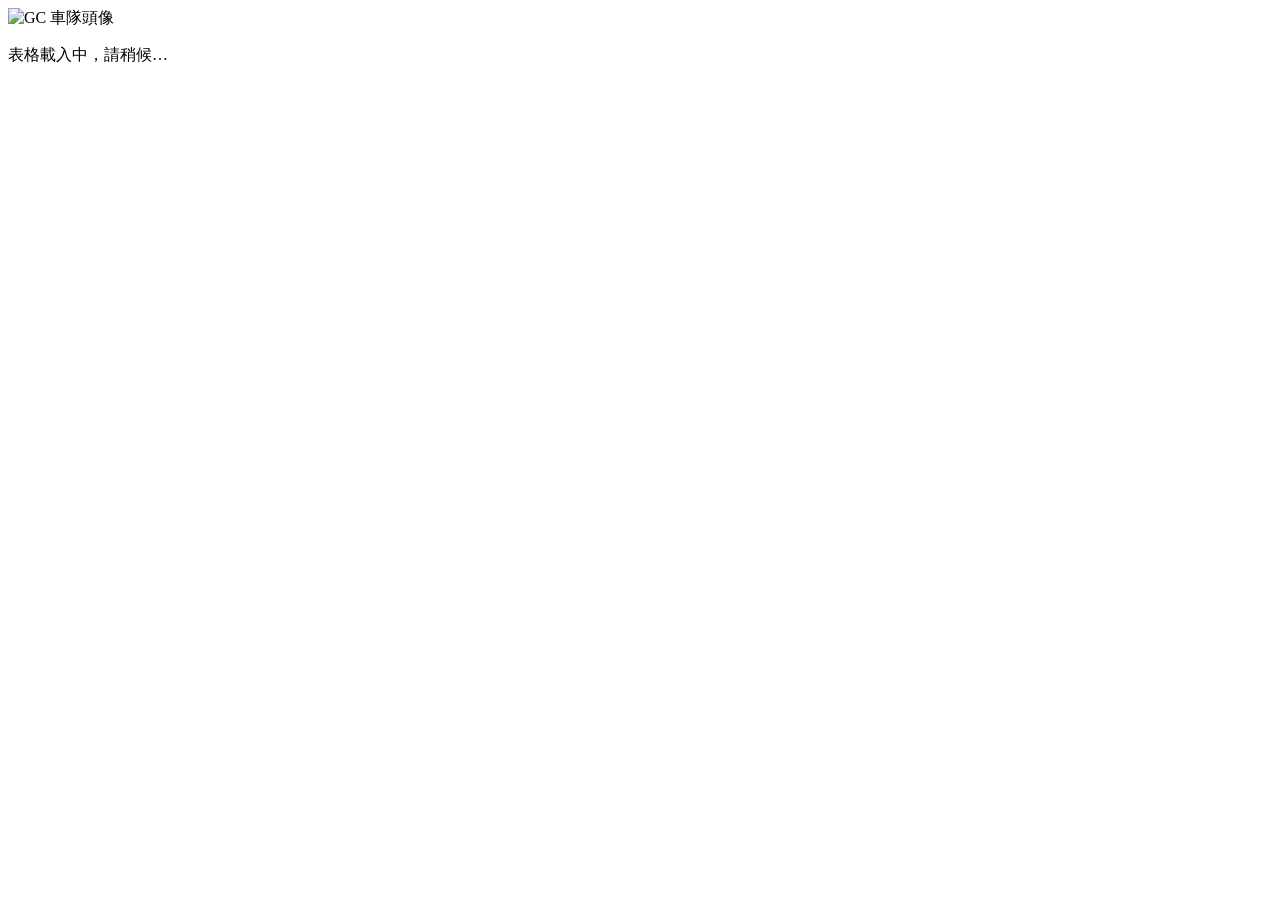
==== v5716/index.html @ b9712a08 "發布 GC V5.7.16 最終畢業版：v5716/index.html" ====
<!DOCTYPE html>
<html lang="zh-TW">
<head>
  <meta charset="utf-8">
  <meta http-equiv="Cache-Control" content="no-cache, no-store, must-revalidate">
  <meta http-equiv="Pragma" content="no-cache">
  <meta http-equiv="Expires" content="0">
  <meta name="viewport" content="width=device-width, initial-scale=1, viewport-fit=cover">
  <meta name="color-scheme" content="light">
  <title>GC 台中白牌車隊 24H</title>
  <link rel="stylesheet" href="style.css?v=1785957898">
  <script>
    if (new URLSearchParams(location.search).get('preview') !== '1') {
      document.write('<script src="https://static.line-scdn.net/liff/edge/2/sdk.js"><\/script>');
    }
  </script>
  <script src="form-config.js?v=1785957898"></script>
  <script defer src="app-v5716.js?v=1785957898"></script>
</head>
<body>
  <main id="app" aria-live="polite">
    <section class="loading-card">
      <img class="brand-avatar" src="表格頭像_直接更換.png?v=1785957898" alt="GC 車隊頭像">
      <p id="loadingText">表格載入中，請稍候…</p>
    </section>
  </main>
</body>
</html>
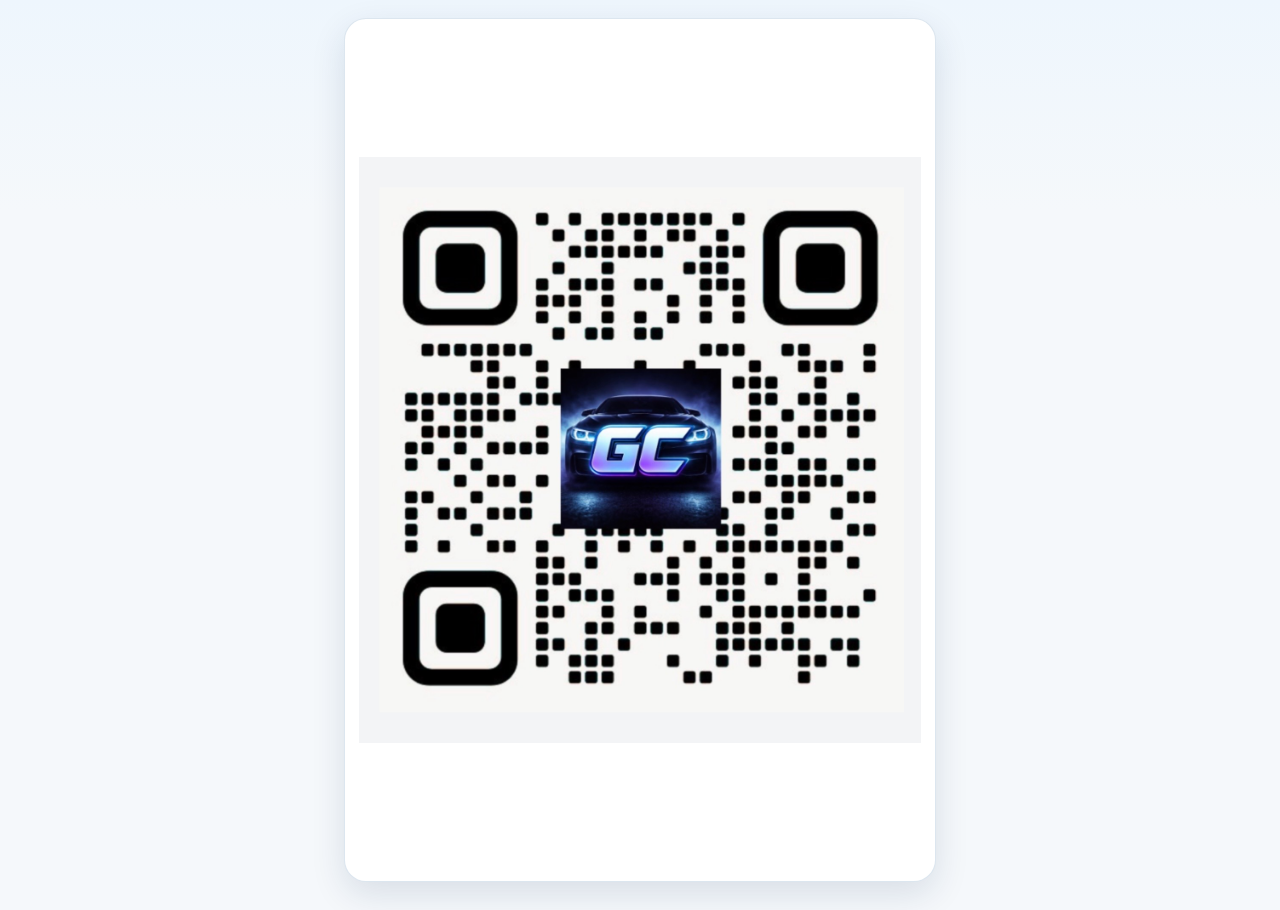
==== commit fe81da01: "發布 GC V5.7.16 最終畢業版：v5716/index.html" ====
--- a/v5716/index.html
+++ b/v5716/index.html
@@ -8,19 +8,19 @@
   <meta name="viewport" content="width=device-width, initial-scale=1, viewport-fit=cover">
   <meta name="color-scheme" content="light">
   <title>GC 台中白牌車隊 24H</title>
-  <link rel="stylesheet" href="style.css?v=1785957898">
+  <link rel="stylesheet" href="style.css?v=1785958320">
   <script>
     if (new URLSearchParams(location.search).get('preview') !== '1') {
       document.write('<script src="https://static.line-scdn.net/liff/edge/2/sdk.js"><\/script>');
     }
   </script>
-  <script src="form-config.js?v=1785957898"></script>
-  <script defer src="app-v5716.js?v=1785957898"></script>
+  <script src="form-config.js?v=1785958320"></script>
+  <script defer src="app-v5716.js?v=1785958320"></script>
 </head>
 <body>
   <main id="app" aria-live="polite">
     <section class="loading-card">
-      <img class="brand-avatar" src="表格頭像_直接更換.png?v=1785957898" alt="GC 車隊頭像">
+      <img class="brand-avatar" src="表格頭像_直接更換.png?v=1785958320" alt="GC 車隊頭像">
       <p id="loadingText">表格載入中，請稍候…</p>
     </section>
   </main>
--- a/v5716/style.css
+++ b/v5716/style.css
@@ -0,0 +1,666 @@
+:root {
+  --navy: #173d6b;
+  --navy-deep: #102d51;
+  --blue: #2e6fb2;
+  --blue-soft: #eef6fd;
+  --line: #d9e4ee;
+  --text: #22303d;
+  --muted: #687787;
+  --danger: #b42318;
+  --success: #18794e;
+  --surface: #ffffff;
+  --page: #f5f8fb;
+  --shadow: 0 12px 34px rgba(16, 45, 81, .12);
+}
+
+* { box-sizing: border-box; }
+html, body { min-height: 100%; }
+body {
+  margin: 0;
+  font-family: -apple-system, BlinkMacSystemFont, "Segoe UI", "Noto Sans TC", "PingFang TC", "Microsoft JhengHei", sans-serif;
+  color: var(--text);
+  background: linear-gradient(180deg, #eef6fd 0, var(--page) 210px, var(--page) 100%);
+  -webkit-font-smoothing: antialiased;
+}
+button, input, textarea { font: inherit; }
+button { touch-action: manipulation; }
+
+#app {
+  width: 100%;
+  max-width: 620px;
+  min-height: 100vh;
+  margin: 0 auto;
+  padding: 18px 14px calc(28px + env(safe-area-inset-bottom));
+}
+
+.loading-card, .form-card, .success-card, .error-card, .qr-page {
+  background: var(--surface);
+  border: 1px solid rgba(217, 228, 238, .92);
+  border-radius: 22px;
+  box-shadow: var(--shadow);
+}
+.loading-card, .error-card, .success-card {
+  margin-top: 20vh;
+  padding: 34px 24px;
+  text-align: center;
+}
+
+.brand-header {
+  display: flex;
+  align-items: center;
+  gap: 12px;
+  padding: 5px 4px 15px;
+}
+.brand-avatar {
+  display: block;
+  flex: 0 0 48px;
+  width: 48px;
+  height: 48px;
+  object-fit: cover;
+  border-radius: 15px;
+  background: var(--navy-deep);
+  box-shadow: inset 0 0 0 1px rgba(255,255,255,.25), 0 7px 18px rgba(16,45,81,.2);
+}
+.brand-copy strong { display: block; color: var(--navy-deep); font-size: 17px; }
+.brand-copy span { display: block; margin-top: 2px; color: var(--muted); font-size: 12px; }
+
+.form-card { overflow: hidden; }
+.form-head {
+  padding: 22px 20px 17px;
+  border-bottom: 1px solid var(--line);
+  background: linear-gradient(135deg, #fff, #f2f8fd);
+}
+.form-head h1 { margin: 0; color: var(--navy-deep); font-size: 25px; letter-spacing: -.3px; }
+.form-head p { margin: 8px 0 0; color: var(--muted); font-size: 14px; line-height: 1.55; }
+.form-body { padding: 19px 18px 22px; }
+
+.field { margin-bottom: 17px; }
+.field > label, .field-label {
+  display: block;
+  margin-bottom: 7px;
+  color: var(--navy-deep);
+  font-weight: 700;
+  font-size: 15px;
+}
+.required::after { content: " *"; color: var(--danger); }
+.input, textarea {
+  display: block;
+  width: 100%;
+  min-height: 48px;
+  border: 1px solid #cbd9e5;
+  border-radius: 13px;
+  padding: 12px 13px;
+  color: var(--text);
+  background: #fff;
+  outline: none;
+  transition: border-color .15s ease, box-shadow .15s ease, background .15s ease;
+}
+textarea { min-height: 84px; resize: vertical; line-height: 1.5; }
+.input:focus, textarea:focus { border-color: var(--blue); box-shadow: 0 0 0 3px rgba(46,111,178,.13); }
+.input.invalid, textarea.invalid { border-color: var(--danger); background: #fffafa; }
+.hint { margin-top: 7px; color: var(--muted); font-size: 12.5px; line-height: 1.45; }
+.error-text { display: none; margin-top: 7px; color: var(--danger); font-size: 13px; font-weight: 600; }
+.error-text.show { display: block; }
+
+.segmented, .choice-row {
+  display: grid;
+  grid-template-columns: repeat(2, 1fr);
+  gap: 9px;
+}
+.choice {
+  position: relative;
+}
+.choice input {
+  position: absolute;
+  opacity: 0;
+  pointer-events: none;
+}
+.choice span {
+  display: grid;
+  min-height: 48px;
+  place-items: center;
+  padding: 10px 9px;
+  border: 1px solid #cbd9e5;
+  border-radius: 13px;
+  color: var(--navy-deep);
+  background: #fff;
+  font-weight: 700;
+  text-align: center;
+  transition: .15s ease;
+}
+.choice input:checked + span {
+  color: #fff;
+  border-color: var(--blue);
+  background: linear-gradient(135deg, var(--navy), var(--blue));
+  box-shadow: 0 6px 16px rgba(46,111,178,.2);
+}
+
+.schedule-grid {
+  display: grid;
+  grid-template-columns: 1fr 1fr;
+  gap: 10px;
+  margin-bottom: 17px;
+}
+.hidden { display: none !important; }
+
+.optional-box {
+  margin: 4px 0 17px;
+  border: 1px solid var(--line);
+  border-radius: 14px;
+  background: #fbfdff;
+  overflow: hidden;
+}
+.optional-box summary {
+  cursor: pointer;
+  padding: 14px 15px;
+  color: var(--navy-deep);
+  font-weight: 750;
+  list-style: none;
+  user-select: none;
+}
+.optional-box summary::-webkit-details-marker { display: none; }
+.optional-box summary::after { content: "＋"; float: right; color: var(--blue); }
+.optional-box[open] summary::after { content: "－"; }
+.optional-content { padding: 2px 14px 2px; border-top: 1px solid var(--line); }
+.optional-content .field:first-child { margin-top: 14px; }
+
+.notice {
+  margin: 4px 0 16px;
+  padding: 12px 13px;
+  border-radius: 13px;
+  color: #385269;
+  background: var(--blue-soft);
+  font-size: 13px;
+  line-height: 1.55;
+}
+.notice p { margin: 0; }
+.notice p + p { margin-top: 4px; }
+.preview-notice { background: #fff7e6; color: #795b16; }
+
+.submit-btn, .back-btn {
+  width: 100%;
+  min-height: 52px;
+  border: 0;
+  border-radius: 14px;
+  padding: 12px 16px;
+  font-weight: 800;
+  cursor: pointer;
+}
+.submit-btn {
+  color: #fff;
+  background: linear-gradient(135deg, var(--navy-deep), var(--blue));
+  box-shadow: 0 9px 22px rgba(16,45,81,.24);
+}
+.submit-btn:disabled { opacity: .58; cursor: not-allowed; box-shadow: none; }
+.back-btn { margin-top: 19px; color: #fff; background: var(--navy); }
+
+.global-error {
+  display: none;
+  margin: 0 0 14px;
+  padding: 11px 12px;
+  color: var(--danger);
+  background: #fff1f0;
+  border: 1px solid #ffd2ce;
+  border-radius: 12px;
+  font-size: 13px;
+  line-height: 1.5;
+}
+.global-error.show { display: block; }
+
+.success-card { margin-top: 8vh; padding: 28px 22px 24px; }
+.success-icon {
+  display: grid;
+  place-items: center;
+  width: 66px;
+  height: 66px;
+  margin: 0 auto 16px;
+  border-radius: 50%;
+  color: #fff;
+  background: var(--success);
+  font-size: 31px;
+  font-weight: 800;
+}
+.success-card h1 { margin: 0; color: var(--navy-deep); font-size: 24px; }
+.success-lines { margin-top: 18px; text-align: left; }
+.success-lines p { margin: 0 0 11px; line-height: 1.65; color: #364858; }
+
+.error-card h1 { color: var(--navy-deep); }
+.error-card p { color: var(--muted); line-height: 1.65; }
+
+.qr-page {
+  min-height: calc(100vh - 36px);
+  display: flex;
+  justify-content: center;
+  align-items: center;
+  padding: 14px;
+}
+.qr-page img { display: block; max-width: 100%; max-height: calc(100vh - 66px); width: auto; height: auto; }
+
+@media (max-width: 380px) {
+  #app { padding-left: 10px; padding-right: 10px; }
+  .form-body { padding-left: 14px; padding-right: 14px; }
+  .form-head { padding-left: 16px; padding-right: 16px; }
+  .schedule-grid { grid-template-columns: 1fr; }
+}
+
+
+/* 最近地址展開區塊強化辨識 */
+.address-field, .recent-address-control, .recent-panel { overflow-anchor: none; }
+.recent-address-control { margin-top: 8px; }
+.recent-toggle {
+  display: flex;
+  align-items: center;
+  width: 100%;
+  min-height: 40px;
+  padding: 8px 11px;
+  border: 1px solid #bfd0df;
+  border-radius: 11px;
+  color: #38566f;
+  background: #f1f6fb;
+  font-size: 13px;
+  font-weight: 700;
+  text-align: left;
+  cursor: pointer;
+  transition: background .15s ease, border-color .15s ease, box-shadow .15s ease;
+}
+.recent-toggle[aria-expanded="true"] {
+  border-color: #8faac1;
+  background: #e2edf7;
+  box-shadow: 0 3px 12px rgba(24, 65, 102, .10);
+}
+.recent-count { margin-left: 3px; color: #667f93; font-weight: 700; }
+.recent-chevron { margin-left: auto; color: var(--blue); font-size: 16px; transition: transform .15s ease; }
+.recent-toggle[aria-expanded="true"] .recent-chevron { transform: rotate(180deg); }
+.recent-panel {
+  margin-top: 7px;
+  padding: 10px;
+  border: 1px solid #a9bfd2;
+  border-radius: 12px;
+  background: #eaf2f8;
+  box-shadow: 0 10px 24px rgba(16,45,81,.12);
+}
+.recent-helper {
+  margin: 0 2px 8px;
+  color: #637d92;
+  font-size: 12px;
+  font-weight: 600;
+}
+.recent-list { display: grid; gap: 8px; }
+.recent-row {
+  display: grid;
+  grid-template-columns: minmax(0, 1fr) auto;
+  gap: 7px;
+  align-items: stretch;
+}
+.recent-use, .recent-delete, .recent-clear {
+  border: 1px solid #c3d4e2;
+  border-radius: 10px;
+  background: #fff;
+  cursor: pointer;
+}
+.recent-use {
+  min-width: 0;
+  padding: 9px 10px;
+  color: var(--navy-deep);
+  background: #fff;
+  text-align: left;
+  line-height: 1.45;
+  box-shadow: 0 2px 6px rgba(16,45,81,.05);
+}
+.recent-use:active { background: #f4f8fc; }
+.recent-use span {
+  display: -webkit-box;
+  overflow: hidden;
+  -webkit-box-orient: vertical;
+  -webkit-line-clamp: 2;
+  overflow-wrap: anywhere;
+}
+.recent-delete {
+  padding: 7px 10px;
+  border-color: #e5c7c1;
+  color: #8b3a32;
+  background: #fff5f3;
+  font-size: 12.5px;
+  font-weight: 700;
+}
+.recent-clear {
+  width: 100%;
+  margin-top: 9px;
+  padding: 8px 10px;
+  border-color: #b9ccdc;
+  color: #526c81;
+  background: #f9fbfd;
+  font-size: 12.5px;
+  font-weight: 700;
+}
+
+body.modal-open { overflow: hidden; }
+.confirm-overlay {
+  position: fixed;
+  z-index: 1000;
+  inset: 0;
+  display: flex;
+  align-items: flex-end;
+  justify-content: center;
+  padding: 18px 12px calc(18px + env(safe-area-inset-bottom));
+  background: rgba(10, 27, 46, .55);
+  backdrop-filter: blur(3px);
+}
+.confirm-card {
+  width: min(100%, 590px);
+  max-height: min(82vh, 720px);
+  overflow: auto;
+  padding: 21px 17px 17px;
+  border-radius: 20px;
+  background: #fff;
+  box-shadow: 0 24px 70px rgba(8, 26, 47, .28);
+}
+.confirm-card h2 { margin: 0; color: var(--navy-deep); font-size: 21px; text-align: center; }
+.confirm-intro { margin: 8px 0 15px; color: var(--muted); font-size: 13px; line-height: 1.5; text-align: center; }
+.confirm-summary { display: grid; gap: 8px; }
+.confirm-row {
+  display: grid;
+  grid-template-columns: 92px minmax(0, 1fr);
+  gap: 9px;
+  padding: 10px 11px;
+  border: 1px solid #e1e9f0;
+  border-radius: 11px;
+  background: #fbfdff;
+}
+.confirm-row span { color: var(--muted); font-size: 13px; font-weight: 700; }
+.confirm-row strong { color: var(--text); font-size: 14px; line-height: 1.45; overflow-wrap: anywhere; }
+.confirm-row-emphasis { border-color: #bdd5e9; background: #f3f9fe; }
+.confirm-row-emphasis span, .confirm-row-emphasis strong { color: var(--navy-deep); }
+.confirm-actions {
+  display: grid;
+  grid-template-columns: 1fr 1.25fr;
+  gap: 9px;
+  margin-top: 16px;
+}
+.confirm-back, .confirm-send {
+  min-height: 50px;
+  border-radius: 13px;
+  padding: 11px 12px;
+  font-weight: 800;
+  cursor: pointer;
+}
+.confirm-back { border: 1px solid #cbd9e5; color: var(--navy-deep); background: #fff; }
+.confirm-send { border: 0; color: #fff; background: linear-gradient(135deg, var(--navy-deep), var(--blue)); }
+.confirm-back:disabled, .confirm-send:disabled { opacity: .55; cursor: not-allowed; }
+
+@media (min-width: 620px) {
+  .confirm-overlay { align-items: center; }
+}
+
+
+/* 品牌化「清除全部」確認框，取代瀏覽器網域彈窗 */
+.recent-clear-overlay {
+  position: fixed;
+  z-index: 1100;
+  inset: 0;
+  display: flex;
+  align-items: center;
+  justify-content: center;
+  padding: 20px 16px calc(20px + env(safe-area-inset-bottom));
+  background: rgba(8, 24, 42, .58);
+  backdrop-filter: blur(3px);
+}
+.recent-clear-card {
+  width: min(100%, 430px);
+  padding: 20px 18px 17px;
+  border: 1px solid #d7e3ed;
+  border-radius: 20px;
+  background: #fff;
+  box-shadow: 0 24px 70px rgba(8, 26, 47, .3);
+}
+.recent-clear-brand {
+  display: flex;
+  align-items: center;
+  justify-content: center;
+  gap: 10px;
+  color: var(--navy-deep);
+  text-align: center;
+}
+.recent-clear-brand img {
+  width: 38px;
+  height: 38px;
+  flex: 0 0 38px;
+  border-radius: 11px;
+  object-fit: cover;
+  box-shadow: 0 3px 10px rgba(15, 48, 82, .14);
+}
+.recent-clear-brand strong {
+  font-size: 17px;
+  line-height: 1.35;
+}
+.recent-clear-card p {
+  margin: 16px 4px 18px;
+  color: #53687b;
+  font-size: 15px;
+  line-height: 1.55;
+  text-align: center;
+}
+.recent-clear-actions {
+  display: grid;
+  grid-template-columns: 1fr 1.15fr;
+  gap: 9px;
+}
+.recent-clear-cancel,
+.recent-clear-confirm {
+  min-height: 49px;
+  border-radius: 13px;
+  padding: 10px 12px;
+  font-size: 15px;
+  font-weight: 800;
+  cursor: pointer;
+}
+.recent-clear-cancel {
+  border: 1px solid #c8d7e3;
+  color: var(--navy-deep);
+  background: #fff;
+}
+.recent-clear-confirm {
+  border: 1px solid #e3b9b2;
+  color: #fff;
+  background: #a84b42;
+}
+.recent-clear-cancel:active { background: #f3f7fa; }
+.recent-clear-confirm:active { background: #913e36; }
+
+/* V5.7.16｜即時定位 */
+.location-action {
+  margin-top: 8px;
+}
+.location-btn {
+  width: 100%;
+  min-height: 42px;
+  padding: 9px 12px;
+  border: 1px solid #9dbbd3;
+  border-radius: 11px;
+  color: var(--navy-deep);
+  background: #eef6fc;
+  font-size: 13.5px;
+  font-weight: 800;
+  cursor: pointer;
+}
+.location-btn:active { background: #e2eef8; }
+.location-btn:disabled { opacity: .58; cursor: wait; }
+.location-status {
+  min-height: 0;
+  margin: 6px 2px 0;
+  color: #647d91;
+  font-size: 12.5px;
+  line-height: 1.45;
+}
+.location-status:empty { display: none; }
+.location-status.is-success { color: #2d7459; }
+.location-status.is-error { color: var(--danger); }
+
+/* V5.7.16｜常用行程 */
+.favorite-box { background: #fbfdff; }
+.favorite-content {
+  padding: 12px 13px 13px;
+  border-top: 1px solid var(--line);
+}
+.favorite-list { display: grid; gap: 8px; }
+.favorite-empty {
+  margin: 1px 2px 10px;
+  color: #6a8092;
+  font-size: 13px;
+  line-height: 1.5;
+}
+.favorite-row {
+  display: grid;
+  grid-template-columns: minmax(0, 1fr) auto;
+  gap: 7px;
+  align-items: stretch;
+}
+.favorite-use,
+.favorite-delete,
+.favorite-clear,
+.favorite-save-btn {
+  border-radius: 10px;
+  font-weight: 750;
+  cursor: pointer;
+}
+.favorite-use {
+  min-width: 0;
+  padding: 9px 10px;
+  border: 1px solid #c4d5e2;
+  color: var(--navy-deep);
+  background: #fff;
+  text-align: left;
+  box-shadow: 0 2px 6px rgba(16,45,81,.05);
+}
+.favorite-use strong,
+.favorite-use span { display: block; }
+.favorite-use strong { margin-bottom: 3px; font-size: 13.5px; }
+.favorite-use span {
+  overflow: hidden;
+  color: #60788c;
+  font-size: 12px;
+  line-height: 1.4;
+  overflow-wrap: anywhere;
+  display: -webkit-box;
+  -webkit-box-orient: vertical;
+  -webkit-line-clamp: 2;
+}
+.favorite-delete {
+  padding: 7px 10px;
+  border: 1px solid #e5c7c1;
+  color: #8b3a32;
+  background: #fff5f3;
+  font-size: 12.5px;
+}
+.favorite-clear {
+  width: 100%;
+  margin-top: 1px;
+  padding: 8px 10px;
+  border: 1px solid #b9ccdc;
+  color: #526c81;
+  background: #f9fbfd;
+  font-size: 12.5px;
+}
+.favorite-save-btn {
+  width: 100%;
+  min-height: 42px;
+  margin-top: 10px;
+  padding: 9px 12px;
+  border: 1px solid #9dbbd3;
+  color: var(--navy-deep);
+  background: #eef6fc;
+  font-size: 13.5px;
+}
+.favorite-save-btn:disabled { opacity: .55; cursor: not-allowed; }
+.favorite-status {
+  margin: 7px 2px 0;
+  color: #647d91;
+  font-size: 12.5px;
+  line-height: 1.45;
+}
+.favorite-status:empty { display: none; }
+.favorite-status.is-error { color: var(--danger); }
+.favorite-status.is-success { color: #2d7459; }
+
+/* V5.7.16｜儲存常用行程確認框 */
+.favorite-save-overlay {
+  position: fixed;
+  z-index: 1150;
+  inset: 0;
+  display: flex;
+  align-items: center;
+  justify-content: center;
+  padding: 20px 16px calc(20px + env(safe-area-inset-bottom));
+  background: rgba(8, 24, 42, .58);
+  backdrop-filter: blur(3px);
+}
+.favorite-save-card {
+  width: min(100%, 430px);
+  padding: 20px 18px 17px;
+  border: 1px solid #d7e3ed;
+  border-radius: 20px;
+  background: #fff;
+  box-shadow: 0 24px 70px rgba(8, 26, 47, .3);
+}
+.favorite-save-brand {
+  display: flex;
+  align-items: center;
+  justify-content: center;
+  gap: 10px;
+  color: var(--navy-deep);
+}
+.favorite-save-brand img {
+  width: 38px;
+  height: 38px;
+  flex: 0 0 38px;
+  border-radius: 11px;
+  object-fit: cover;
+  box-shadow: 0 3px 10px rgba(15,48,82,.14);
+}
+.favorite-save-brand strong { font-size: 17px; line-height: 1.35; }
+.favorite-save-card h2 {
+  margin: 15px 0 15px;
+  color: var(--navy-deep);
+  font-size: 20px;
+  text-align: center;
+}
+.favorite-save-card label {
+  display: block;
+  margin-bottom: 7px;
+  color: var(--navy-deep);
+  font-weight: 750;
+}
+.favorite-save-route {
+  margin: 10px 2px 16px;
+  padding: 10px 11px;
+  border-radius: 11px;
+  color: #536d82;
+  background: #f2f7fb;
+  font-size: 12.5px;
+  line-height: 1.5;
+  overflow-wrap: anywhere;
+}
+.favorite-save-actions {
+  display: grid;
+  grid-template-columns: 1fr 1.15fr;
+  gap: 9px;
+}
+.favorite-save-cancel,
+.favorite-save-confirm {
+  min-height: 49px;
+  border-radius: 13px;
+  padding: 10px 12px;
+  font-size: 15px;
+  font-weight: 800;
+  cursor: pointer;
+}
+.favorite-save-cancel {
+  border: 1px solid #c8d7e3;
+  color: var(--navy-deep);
+  background: #fff;
+}
+.favorite-save-confirm {
+  border: 0;
+  color: #fff;
+  background: linear-gradient(135deg, var(--navy-deep), var(--blue));
+}
